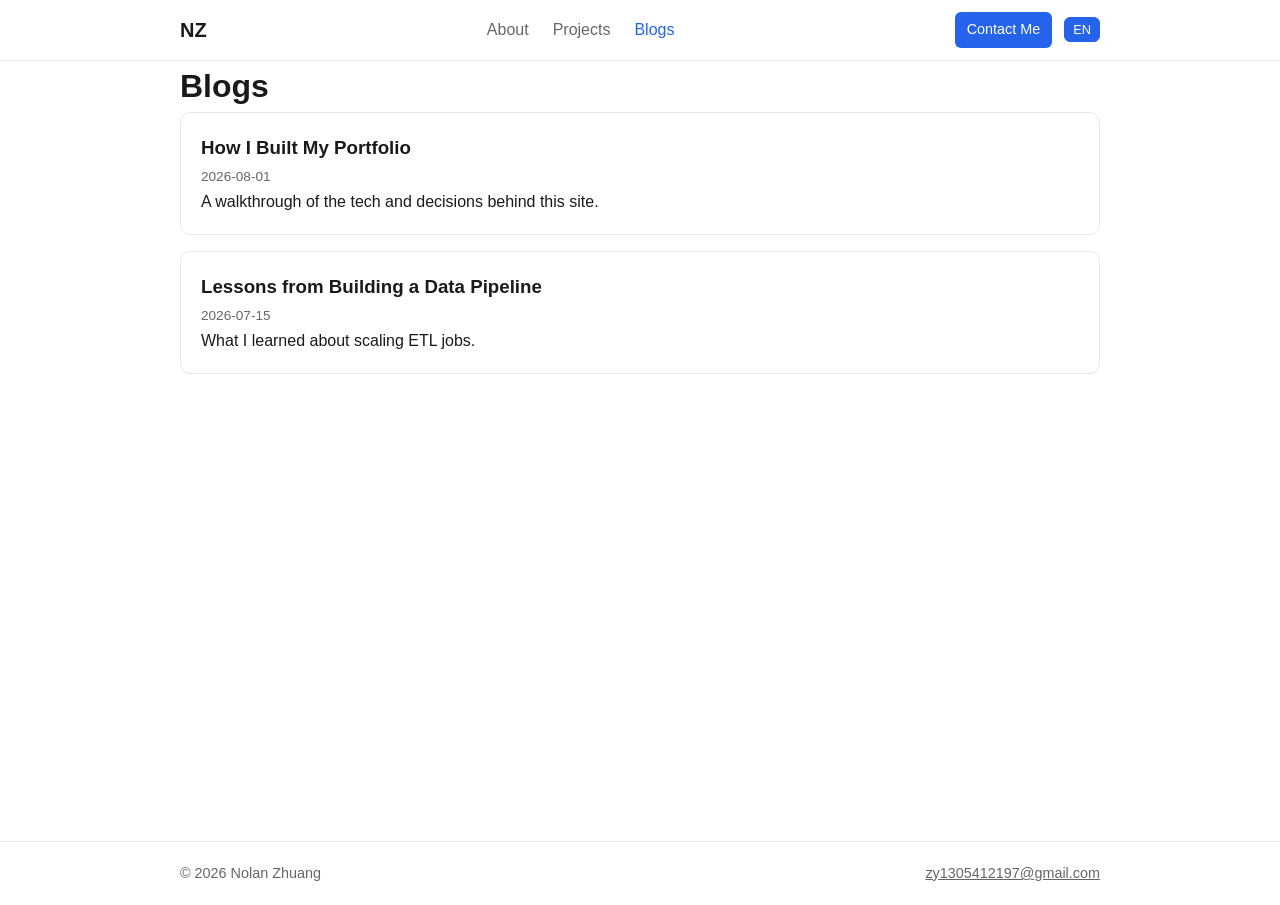
==== blogs.html @ 364e9387 "Initial website" ====
<!DOCTYPE html>
<html lang="en">
<head>
  <meta charset="UTF-8" />
  <meta name="viewport" content="width=device-width, initial-scale=1.0" />
  <title>Blogs | Yan Zhuang</title>
  <link rel="stylesheet" href="assets/css/style.css" />
</head>
<body>
  <header id="navbar" data-active="blogs"></header>

  <main class="container">
    <h1 data-i18n="blogs.title">Blogs</h1>
    <div id="blog-list" class="blog-list"></div>
  </main>

  <footer id="footer"></footer>

  <script src="assets/js/i18n.js"></script>
  <script src="assets/js/blogs-data.js"></script>
  <script src="assets/js/main.js"></script>
</body>
</html>
---- assets/css/style.css ----
:root {
    --bg: #ffffff;
    --text: #1a1a1a;
    --muted: #666;
    --accent: #2563eb;
    --border: #e5e7eb;
    --card-bg: #f9fafb;
    --max-width: 960px;
  }
  
  * { box-sizing: border-box; margin: 0; padding: 0; }
  
  body {
    font-family: -apple-system, BlinkMacSystemFont, "Segoe UI", Roboto, sans-serif;
    color: var(--text);
    background: var(--bg);
    line-height: 1.6;
  }
  
  .container { max-width: var(--max-width); margin: 0 auto; padding: 0 20px; }
  
  /* Navbar */
  #navbar { border-bottom: 1px solid var(--border); position: sticky; top: 0; background: var(--bg); z-index: 10; }
  .navbar { display: flex; align-items: center; justify-content: space-between; height: 60px; }
  .brand { font-weight: 700; font-size: 1.25rem; text-decoration: none; color: var(--text); }
  .nav-links a { margin: 0 12px; text-decoration: none; color: var(--muted); }
  .nav-links a.active, .nav-links a:hover { color: var(--accent); }
  .nav-actions { display: flex; align-items: center; gap: 12px; }
  .lang-switch { display: flex; gap: 4px; }
  .lang-btn { border: 1px solid var(--border); background: none; padding: 4px 8px; border-radius: 6px; cursor: pointer; font-size: 0.8rem; }
  .lang-btn.active { background: var(--accent); color: #fff; border-color: var(--accent); }
  
  /* Buttons */
  .btn { display: inline-block; background: var(--accent); color: #fff; padding: 8px 16px; border-radius: 6px; text-decoration: none; font-size: 0.9rem; }
  .btn:hover { opacity: 0.9; }
  .contact-btn { padding: 6px 12px; }
  
  /* About */
  main { padding: 40px 0; min-height: calc(100vh - 120px); }
  .about-hero { display: flex; gap: 30px; align-items: center; flex-wrap: wrap; }
  .avatar { width: 160px; height: 160px; border-radius: 50%; object-fit: cover; border: 3px solid var(--border); }
  .about-intro h1 { font-size: 2rem; }
  .tagline { color: var(--accent); font-weight: 500; margin: 6px 0; }
  .block { margin-top: 40px; }
  .block h2 { margin-bottom: 16px; border-bottom: 1px solid var(--border); padding-bottom: 6px; }
  
  /* Skills */
  .skills { list-style: none; display: flex; flex-wrap: wrap; gap: 10px; }
  .skills li { background: var(--card-bg); border: 1px solid var(--border); padding: 6px 14px; border-radius: 20px; font-size: 0.9rem; }
  
  /* Timeline */
  .timeline-item {
    padding: 12px 0;
    border-left: 2px solid var(--accent);
    padding-left: 16px;
    margin-bottom: 12px;
  }
  .timeline-date { color: var(--muted); font-size: 0.85rem; }
  
  /* 只有带 logo 的条目才用左右布局（Education 用这个） */
  .timeline-item.has-logo {
    display: flex;
    align-items: center;
    gap: 16px;
  }
  .timeline-item.has-logo .timeline-content { flex: 1; }
  
  .timeline-logo {
    margin-left: auto;      /* 靠右对齐 */
    width: 150px;
    height: 150px;
    object-fit: contain;
    flex-shrink: 0;
  }
  
  /* Tag filters */
  .tag-filters { display: flex; flex-wrap: wrap; gap: 8px; margin: 20px 0 30px; }
  .tag-btn { border: 1px solid var(--border); background: none; padding: 6px 14px; border-radius: 20px; cursor: pointer; }
  .tag-btn.active { background: var(--accent); color: #fff; border-color: var(--accent); }
  .tag { background: var(--card-bg); border: 1px solid var(--border); padding: 3px 10px; border-radius: 12px; font-size: 0.8rem; color: var(--muted); }
  
  /* Card grid */
  .card-grid { display: grid; grid-template-columns: repeat(auto-fill, minmax(260px, 1fr)); gap: 20px; }
  .card { display: block; background: var(--card-bg); border: 1px solid var(--border); border-radius: 10px; padding: 20px; text-decoration: none; color: var(--text); transition: transform 0.15s, box-shadow 0.15s; }
  .card:hover { transform: translateY(-3px); box-shadow: 0 6px 18px rgba(0,0,0,0.08); }
  .card h3 { margin-bottom: 8px; }
  .card p { color: var(--muted); font-size: 0.9rem; margin-bottom: 12px; }
  .card-tags { display: flex; flex-wrap: wrap; gap: 6px; }
  
  /* Blog list */
  .blog-list { display: flex; flex-direction: column; gap: 16px; }
  .blog-item { display: block; padding: 20px; border: 1px solid var(--border); border-radius: 10px; text-decoration: none; color: var(--text); }
  .blog-item:hover { border-color: var(--accent); }
  .blog-meta { color: var(--muted); font-size: 0.85rem; }
  .blog-article p { margin: 16px 0; }
  .blog-article h2 { margin-top: 24px; }
  
  /* Media / misc */
  .demo-media { max-width: 100%; border-radius: 8px; border: 1px solid var(--border); }
  .back-link { display: inline-block; margin-bottom: 20px; color: var(--muted); text-decoration: none; }
  .back-link:hover { color: var(--accent); }
  
  /* Footer */
  #footer { border-top: 1px solid var(--border); padding: 20px 0; }
  .footer-inner { display: flex; justify-content: space-between; color: var(--muted); font-size: 0.9rem; }
  .footer-inner a { color: var(--muted); }
  
  @media (max-width: 600px) {
    .nav-links { display: none; }
    .about-hero { flex-direction: column; text-align: center; }
  }
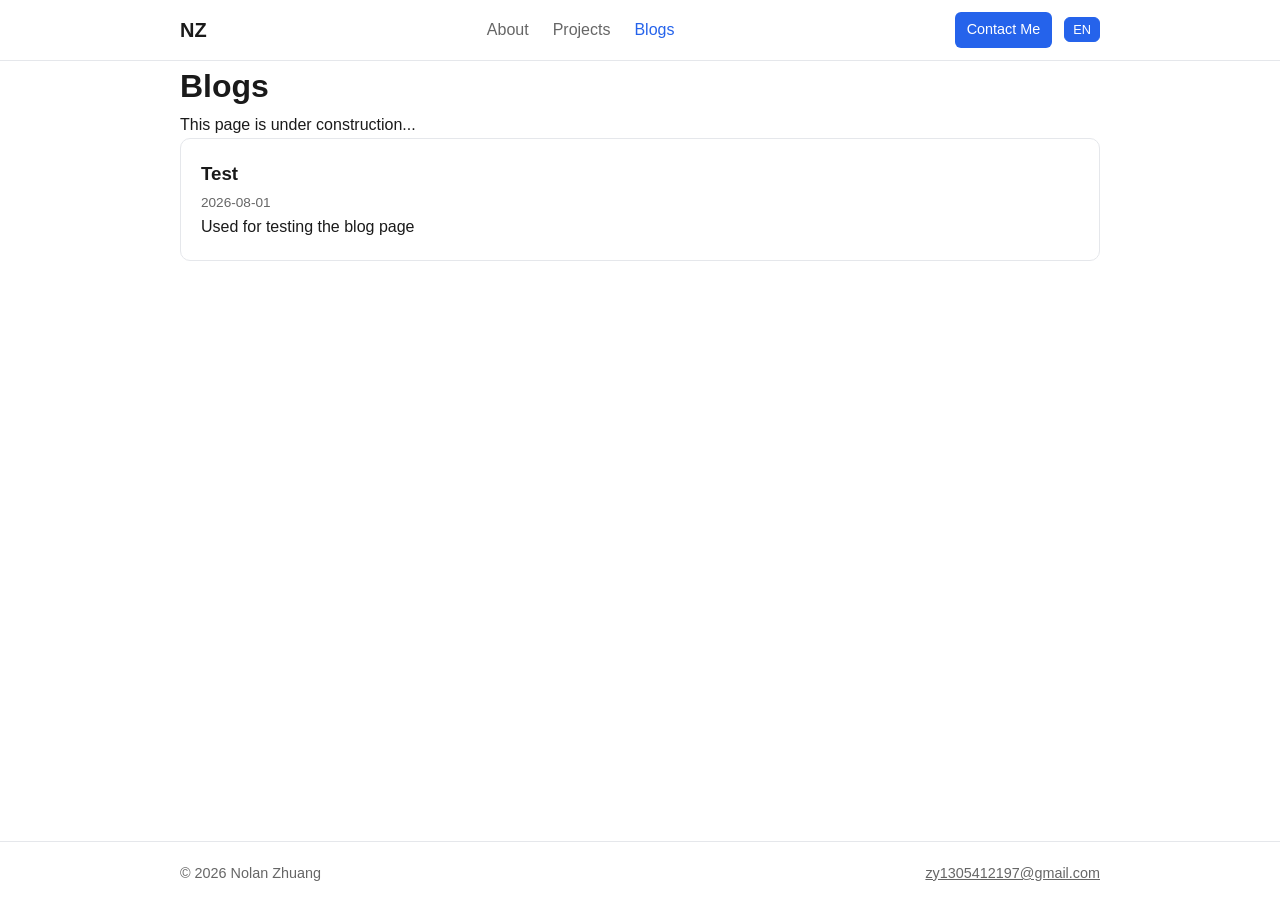
==== commit 9f77861a: "add projects" ====
--- a/blogs.html
+++ b/blogs.html
@@ -11,6 +11,7 @@
 
   <main class="container">
     <h1 data-i18n="blogs.title">Blogs</h1>
+    <p>This page is under construction...</p>
     <div id="blog-list" class="blog-list"></div>
   </main>
 
@@ -19,5 +20,7 @@
   <script src="assets/js/i18n.js"></script>
   <script src="assets/js/blogs-data.js"></script>
   <script src="assets/js/main.js"></script>
+
+  <!-- Cloudflare Web Analytics --><script type='module' src='https://static.cloudflareinsights.com/beacon.min.js' data-cf-beacon='{"token": "28b3dee57c4f456e8c47e20e9d14591b"}'></script><!-- End Cloudflare Web Analytics -->
 </body>
 </html>
